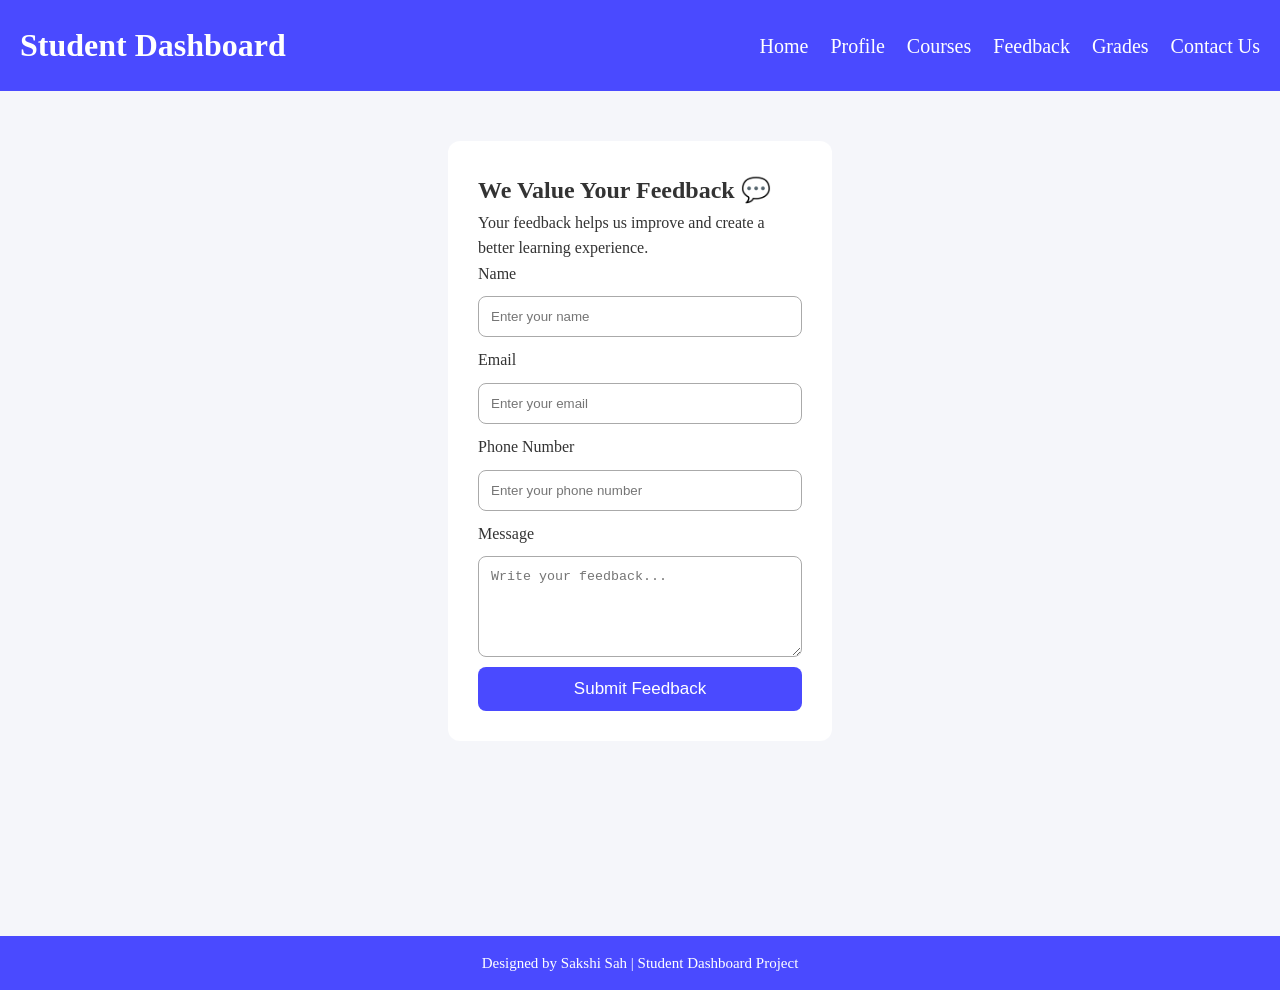
==== feedback.html @ a50b40c7 "first commit" ====
<!DOCTYPE html>
<html lang="en">
<head>
  <meta charset="UTF-8">
  <meta name="viewport" content="width=device-width, initial-scale=1.0">
  <title>Feedback Page</title>
  <link rel="stylesheet" href="styles.css">
  <link rel="stylesheet" href="feedback.css">
</head>
<body>

<header class="header">
  <h1 class="logo">Student Dashboard</h1>
  <nav class="navbar">
    <a href="index.html">Home</a>
    <a href="profile.html">Profile</a>
    <a href="courses.html">Courses</a>
    <a href="feedback.html">Feedback</a>
    <a href="grades.html">Grades</a>
    <a href="contact.html">Contact Us</a>
  </nav>
</header>

<section class="feedback-container">
  <h2>We Value Your Feedback 💬</h2>
  <p>Your feedback helps us improve and create a better learning experience.</p>

  <form class="feedback-form">
    <label for="name">Name</label>
    <input id="name" type="text" placeholder="Enter your name" required>

    <label for="email">Email</label>
    <input id="email" type="email" placeholder="Enter your email" required>

    <label for="phone">Phone Number</label>
    <input id="phone" type="text" placeholder="Enter your phone number">

    <label for="message">Message</label>
    <textarea id="message" rows="5" placeholder="Write your feedback..." required></textarea>

    <button type="submit">Submit Feedback</button>
  </form>
</section>

<footer class="footer">
  <p>Designed by Sakshi Sah | Student Dashboard Project</p>
</footer>
</body>
</html>
---- styles.css ----
* {
  margin: 0;
  padding: 0;
  box-sizing: border-box;
  
}

body {
  background: #f5f6fa;
  color: #333;
  line-height: 1.6;
}


.header {
  background: #4a4aff;
  color: #fff;
  padding: 20px ;
  display: flex;
  align-items: center;
  justify-content: space-between;
  position: sticky;
  top: 0;
}



.navbar a {
  color: white;
  margin-left: 18px;
  text-decoration: none;
  font-size: 20px;
  }

.navbar a:hover {
  color: #ffd700;
}


.hero {
  text-align: center;
  background: linear-gradient(to right, #4a4aff, #8989ff);
  color: white;
}


.hero p {
  font-size: 18px;
  margin-bottom: 20px;
 text-align: center;
}

.btn {
  padding: 10px 25px;
  background: white;
  color: #4a4aff;
  text-decoration: none;
  font-weight: bold;
  border-radius: 30px;
  transition: 0.3s;
}

.btn:hover {
  background: #ffd700;
  color: black;
}


section {
  padding: 40px;
}

.about, .features, .updates {
  background: white;
  margin: 20px;
  border-radius: 12px;
   padding: 30px;
}

.features ul li {
  margin-bottom: 8px;
  font-size: 17px;
}

.footer {
  text-align: center;
  background: #4a4aff;
  color: white;
  padding: 15px;
  font-size: 15px;
  position: relative;
  margin-top: 50px;
}




.profile-container {
  width: 50%;
  margin: auto;
  padding: 30px;
  background: white;
  border-radius: 12px;
}

.photo {
  width: 180px;
  height: 180px;
  border-radius: 50%;
  margin: 15px 0;
  border: 5px solid #4a4aff;
}


table {
  width: 50%;
  height: 50%;
  margin: auto;
  border-collapse: collapse;
  background: white;
  border-radius: 10px;
  overflow: hidden;
}

table th {
  background: #4a4aff;
  color: white;
  padding: 12px;
}

table td {
  padding: 10px;
  text-align: center;
}

table tr:nth-child(even) {
  background: #f0f0ff;
}


.feedback-container {
  width: 30%;
  margin: 50px auto;
  padding: 30px;
  background: white;
  border-radius: 12px;

}

.feedback-form {
  display: flex;
  flex-direction: column;
}

.feedback-form input,
.feedback-form textarea {
  padding: 12px;
  margin: 10px 0;
  border: 1px solid #aaa;
  border-radius: 8px;
}

.feedback-form button {
  padding: 12px;
  background: #4a4aff;
  color: white;
  border: none;
  border-radius: 8px;
  font-size: 17px;
  
}

.feedback-form button:hover {
  background: gray;
}

.contact-info p {
  margin: 10px 0;
  font-size: 18px;
}

.contact-info a {
  color: #4a4aff;
  font-weight: bold;
  text-decoration: none;
}

.contact-info a:hover {
  color: #ff9900;
}


@media (max-width: 780px) {
  .navbar {
    flex-wrap: wrap;
    justify-content: center;
  }

  table, .profile-container, .feedback-container, .contact-box {
    width: 95%;
  }
}


#bold{font-size: 20px;
}

.features, .about, .updates {
  text-align: center;
}

.features ul{
  display: inline-block;
  text-align: left;
}
.card{
  width: 50%;
  margin: auto;
  margin-top: 20px;
}

.contact-box {
  width: 55%;
  margin: 40px auto;
  text-align: center;
  background: white;
  padding: 55px;
  border-radius: 15px;
}
---- feedback.css ----
.footer{
    margin-top: 195px ;
}
@media (max-width: 768px){
    .courses-container{
        grid-template-columns: repeat(2, 1fr);
    }
    .navbar a {
        color: white;
        text-decoration: none;
        font-size: 16px;
    }
    .footer {
        text-align: center;
        background: #4a4aff;
        color: white;
        padding: 15px;
        font-size: 15px;
        position: relative;
        margin-top: 10px;
    }
    

}
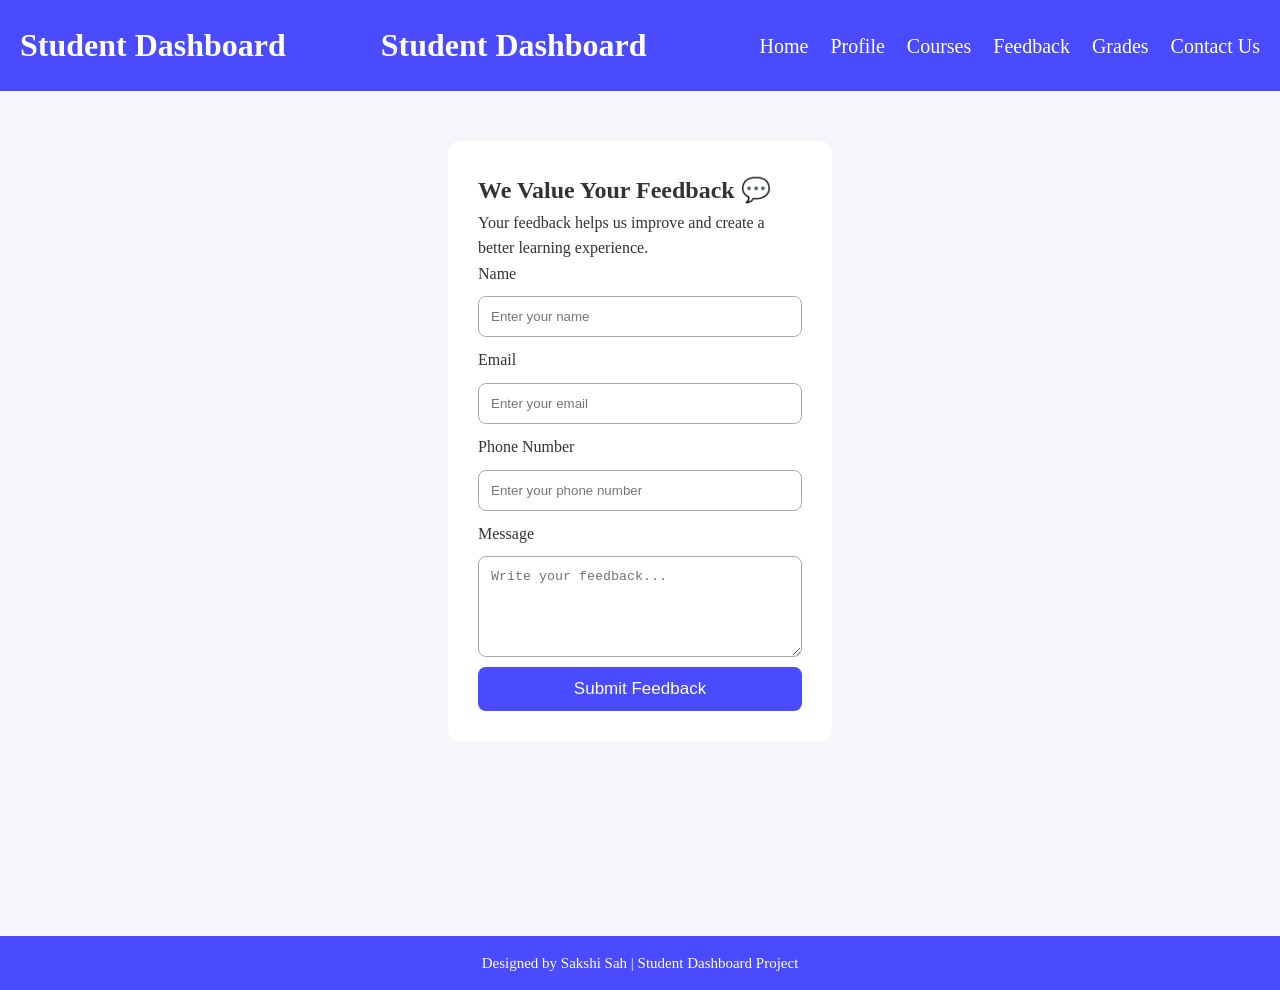
==== commit 1f92459b: "h1" ====
--- a/feedback.html
+++ b/feedback.html
@@ -1,49 +1,61 @@
 <!DOCTYPE html>
 <html lang="en">
-<head>
-  <meta charset="UTF-8">
-  <meta name="viewport" content="width=device-width, initial-scale=1.0">
-  <title>Feedback Page</title>
-  <link rel="stylesheet" href="styles.css">
-  <link rel="stylesheet" href="feedback.css">
-</head>
-<body>
+  <head>
+    <meta charset="UTF-8" />
+    <meta name="viewport" content="width=device-width, initial-scale=1.0" />
+    <title>Feedback Page</title>
+    <link rel="stylesheet" href="styles.css" />
+    <link rel="stylesheet" href="feedback.css" />
+  </head>
+  <body>
+    <header class="header">
+      <h1 class="logo">Student Dashboard</h1>
+      <h1 class="logo">Student Dashboard</h1>
+      <nav class="navbar">
+        <a href="index.html">Home</a>
+        <a href="profile.html">Profile</a>
+        <a href="courses.html">Courses</a>
+        <a href="feedback.html">Feedback</a>
+        <a href="grades.html">Grades</a>
+        <a href="contact.html">Contact Us</a>
+      </nav>
+    </header>
 
-<header class="header">
-  <h1 class="logo">Student Dashboard</h1>
-  <nav class="navbar">
-    <a href="index.html">Home</a>
-    <a href="profile.html">Profile</a>
-    <a href="courses.html">Courses</a>
-    <a href="feedback.html">Feedback</a>
-    <a href="grades.html">Grades</a>
-    <a href="contact.html">Contact Us</a>
-  </nav>
-</header>
+    <section class="feedback-container">
+      <h2>We Value Your Feedback 💬</h2>
+      <p>
+        Your feedback helps us improve and create a better learning experience.
+      </p>
 
-<section class="feedback-container">
-  <h2>We Value Your Feedback 💬</h2>
-  <p>Your feedback helps us improve and create a better learning experience.</p>
+      <form class="feedback-form">
+        <label for="name">Name</label>
+        <input id="name" type="text" placeholder="Enter your name" required />
 
-  <form class="feedback-form">
-    <label for="name">Name</label>
-    <input id="name" type="text" placeholder="Enter your name" required>
+        <label for="email">Email</label>
+        <input
+          id="email"
+          type="email"
+          placeholder="Enter your email"
+          required
+        />
 
-    <label for="email">Email</label>
-    <input id="email" type="email" placeholder="Enter your email" required>
+        <label for="phone">Phone Number</label>
+        <input id="phone" type="text" placeholder="Enter your phone number" />
 
-    <label for="phone">Phone Number</label>
-    <input id="phone" type="text" placeholder="Enter your phone number">
+        <label for="message">Message</label>
+        <textarea
+          id="message"
+          rows="5"
+          placeholder="Write your feedback..."
+          required
+        ></textarea>
 
-    <label for="message">Message</label>
-    <textarea id="message" rows="5" placeholder="Write your feedback..." required></textarea>
+        <button type="submit">Submit Feedback</button>
+      </form>
+    </section>
 
-    <button type="submit">Submit Feedback</button>
-  </form>
-</section>
-
-<footer class="footer">
-  <p>Designed by Sakshi Sah | Student Dashboard Project</p>
-</footer>
-</body>
+    <footer class="footer">
+      <p>Designed by Sakshi Sah | Student Dashboard Project</p>
+    </footer>
+  </body>
 </html>
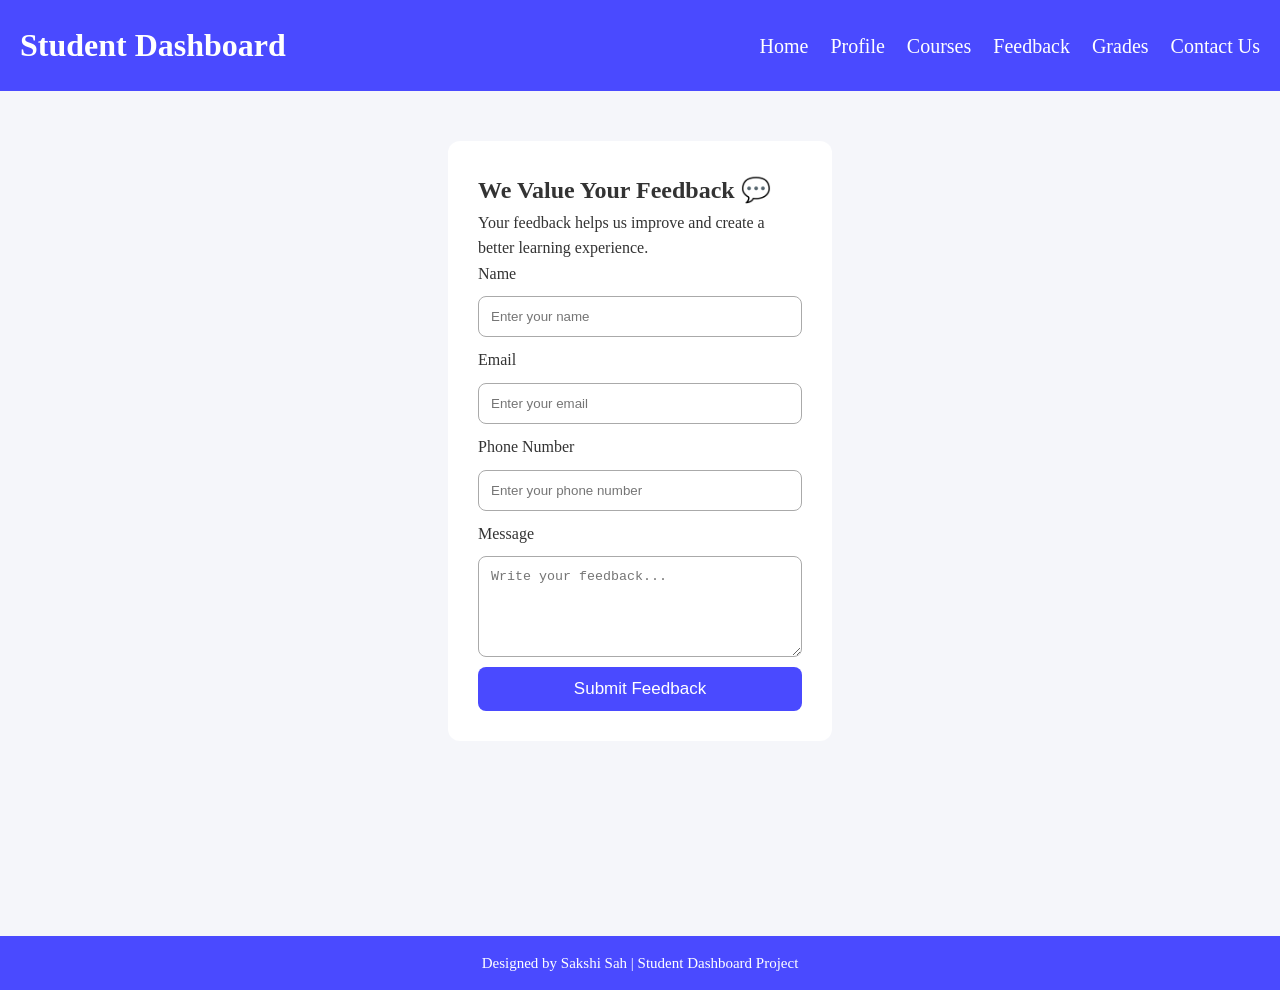
==== commit 95a1c4c7: "h1 deleted" ====
--- a/feedback.html
+++ b/feedback.html
@@ -9,7 +9,6 @@
   </head>
   <body>
     <header class="header">
-      <h1 class="logo">Student Dashboard</h1>
       <h1 class="logo">Student Dashboard</h1>
       <nav class="navbar">
         <a href="index.html">Home</a>
